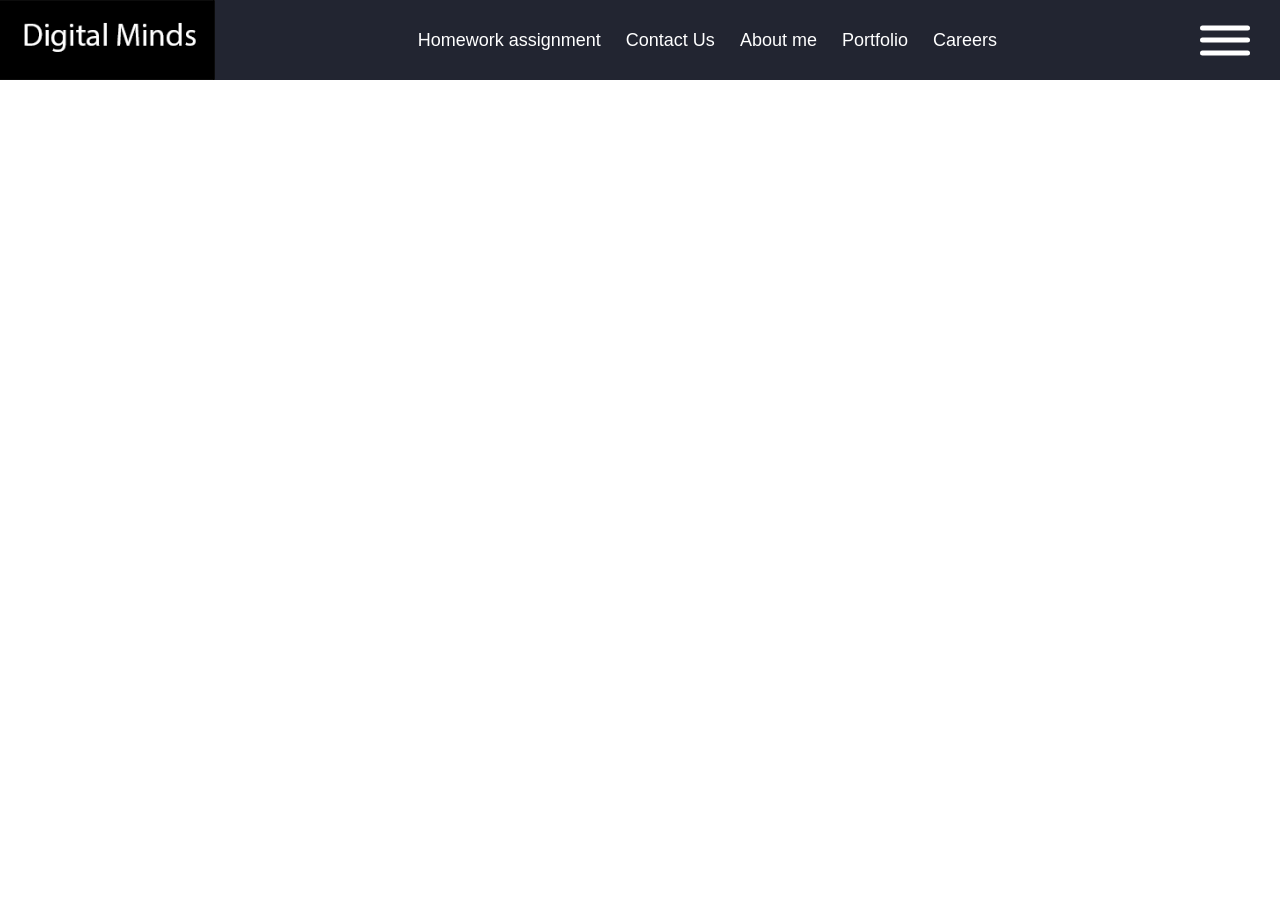
==== index.html @ a581403b "Add files via upload" ====
<!DOCTYPE html>
<html lang="en">
<head>
    <meta charset="UTF-8">
    <meta name="viewport" content="width=device-width, initial-scale=1.0">
    <title>Digital Mind</title>
    <link rel="stylesheet" href="css/blogpage.css">
    <link rel="stylesheet" href="css/navig.css">
</head>
<body>
    
    <header>
        <nav>
            <div class="nav-left">
                <img src="images/digitalminds.gif" class="digitalmindlogo" alt="Digital Minds">
                <!-- <p class="nav-subtext">Mind Website Development</p> -->
            </div>

            <div class="main_nav">
                <ul>
                    <li>Homework assignment</li>
                    <li>Contact Us</li>
                    <li>About me</li>
                    <li>Portfolio</li>
                    <li>Careers</li>
                </ul>
            </div>

            <div class="ham-menu">
                <span></span>
                <span></span>
                <span></span>
            </div>
        </nav>
    </header>

    <div class="off-screen-menu">
        <ul>
            <li><a href="#">Home</a></li>
            <li><a href="#">About me</a></li>
            <li><a href="#">Contact me</a></li>
            <li><a href="#">Portfolio</a></li>
            <li><a href="#">Careers</a></li>
        </ul>
    </div>

<!-- <h1 class="digitaltitles">Digital Minds</h1> -->

<!-- <div class="container"> 
    <div id="computer">
        <img src="images/OIP.webp" alt="Workplace" class="Workplace"/>
    </div>

    <div class="content-right">
        <h2 class="overflow"> 
            Are you looking to develop Digital Mind?
        </h2>
    </div>
</div>
        </div>
    <main>
        </main> -->



    <script src="alljavascript/blogpage.js"></script>
</body>
</html>
---- css/blogpage.css ----
/* --- Global Styles --- */
h1, h2 {
    font-family: Arial, sans-serif;
}

/* --- Layout: Title (Top) and Content (Side-by-Side) --- */
.digitaltitles {
    text-align: center;
    margin: 40px 0 20px 0;
}

.container {
    display: flex;
    flex-direction: row;      /* Side-by-side */
    justify-content: center;  /* Centers horizontally */
    align-items: center;      /* Centers vertically against each other */
    gap: 30px;                /* Space between img and text */
    padding: 20px;
}

.Workplace {
    max-width: 300px;         
    height: auto;
    display: block;
}

.overflow {
    font-family: Arial, sans-serif;
    font-weight: normal;      /* Not bold */
    max-width: 300px;         
    text-align: left;
}

/* --- Off-screen-menu --- */
.off-screen-menu {
    background-color: rgb(34, 37, 49);
    height: 100vh;
    width: 100%;
    max-width: 450px;
    position: fixed;
    top: 0;
    right: -450px;            /* Hidden */
    display: flex;
    flex-direction: column;
    justify-content: center;
    align-items: center;
    transition: .3s ease;
    z-index: 1000;
}

.off-screen-menu.active {
    right: 0;                 /* Slides in */
}

.off-screen-menu ul {
    list-style: none;
    padding: 0;
    text-align: center;
}

.off-screen-menu li {
    margin: 20px 0;
}

.off-screen-menu a {
    color: white;
    text-decoration: none;
    font-size: 2rem;
    transition: 0.3s;
}

.off-screen-menu a:hover {
    color: #253168;
}

/* --- Hamburger Icon --- */
.ham-menu {
    height: 50px;
    width: 50px;
    margin-left: auto;
    position: relative;
    cursor: pointer;
    z-index: 1100;
}

.ham-menu span {
    height: 5px;
    width: 100%;
    background-color: #ffffff;
    border-radius: 25px;
    position: absolute;
    top: 50%;
    left: 50%;
    transform: translate(-50%, -50%);
    transition: .3s ease;
}

.ham-menu span:nth-child(1) { top: 25%; }
.ham-menu span:nth-child(3) { top: 75%; }

/* --- Hamburger Animations --- */
.ham-menu.active span:nth-child(1) {
    transform: translate(-50%, -50%) rotate(45deg);
    top: 50%;
}
.ham-menu.active span:nth-child(2) { 
    opacity: 0; 
}
.ham-menu.active span:nth-child(3) {
    transform: translate(-50%, -50%) rotate(-45deg);
    top: 50%;
}
---- css/navig.css ----
/* This resets the browser's default spacing */
* {
    margin: 0;
    padding: 0;
    box-sizing: border-box;
}

nav {
    background-color: rgb(34, 37, 49);
    display: flex;
    justify-content: space-between; /* Pushes Logo left and Ham-menu right */
    align-items: center;           /* Centers everything vertically */
    padding: 0 30px 0 0; 
    height: 80px;
}

.nav-left {
    display: flex;
    flex-direction: column;        /* Stacks Logo over the text */
    height: 100%;
}

.digitalmindlogo {
    width: auto;                  /* Adjust size as needed */
    height: 100%;
    display: block;
    margin-left: -5px ;
}

.nav-subtext {
    color: white;
    font-size: 14px;
    font-family: Arial, sans-serif;
    margin-top: 5px;               /* Space between logo and text */
}

.main_nav ul {
    display: flex;
    list-style: none;
    gap: 25px;                     /* Space between Homework, Contact, etc. */
}

.main_nav ul li {
    color: white;
    font-family: Arial, sans-serif;
    font-size: 18px;
    cursor: pointer;
}

/* Ensure the Hamburger icon stays on the far right */
.ham-menu {
    margin-left: 0;                /* Resetting this since nav handles spacing */
}
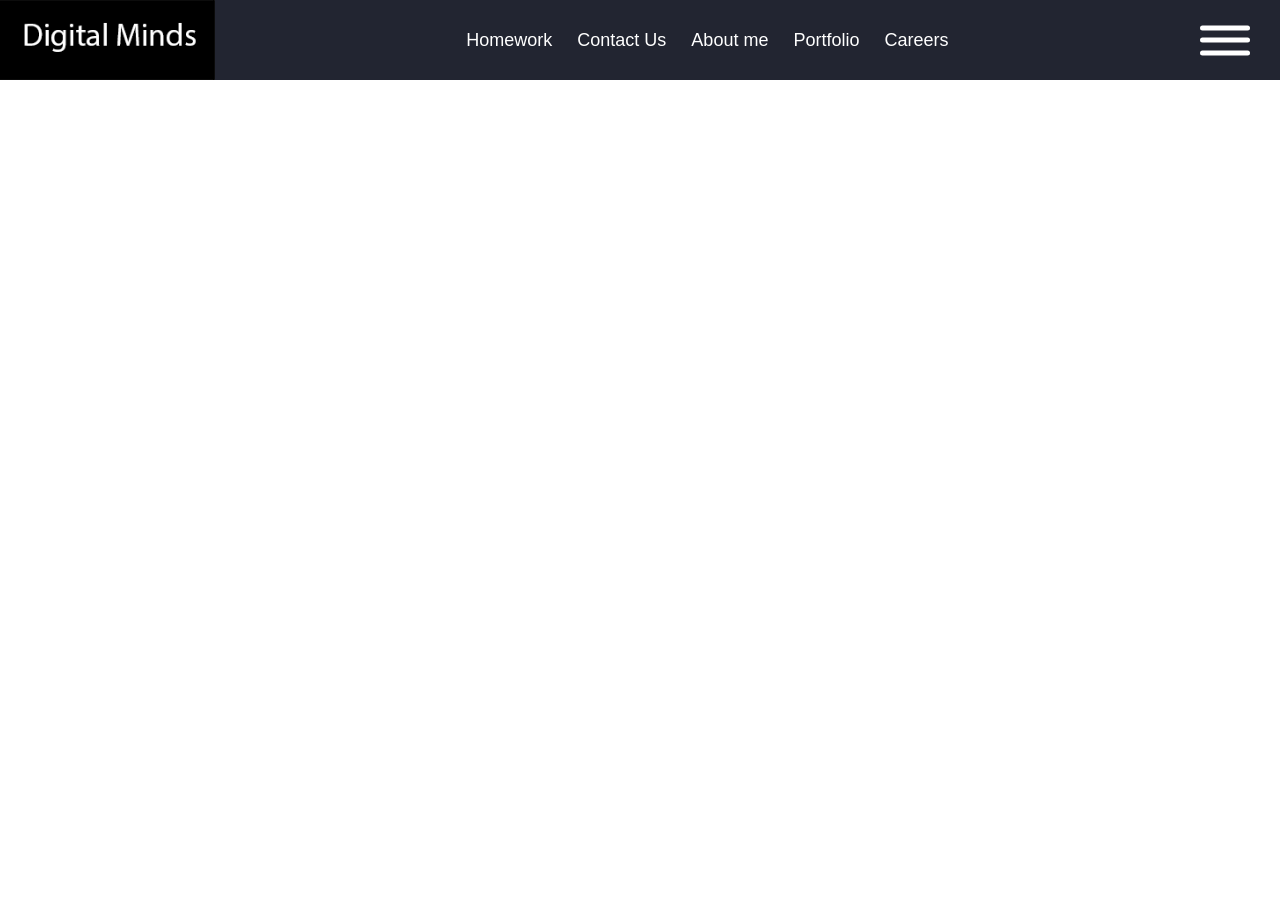
==== commit 8b114514: "Add files via upload" ====
--- a/index.html
+++ b/index.html
@@ -18,7 +18,7 @@
 
             <div class="main_nav">
                 <ul>
-                    <li>Homework assignment</li>
+                    <li>Homework </li>
                     <li>Contact Us</li>
                     <li>About me</li>
                     <li>Portfolio</li>
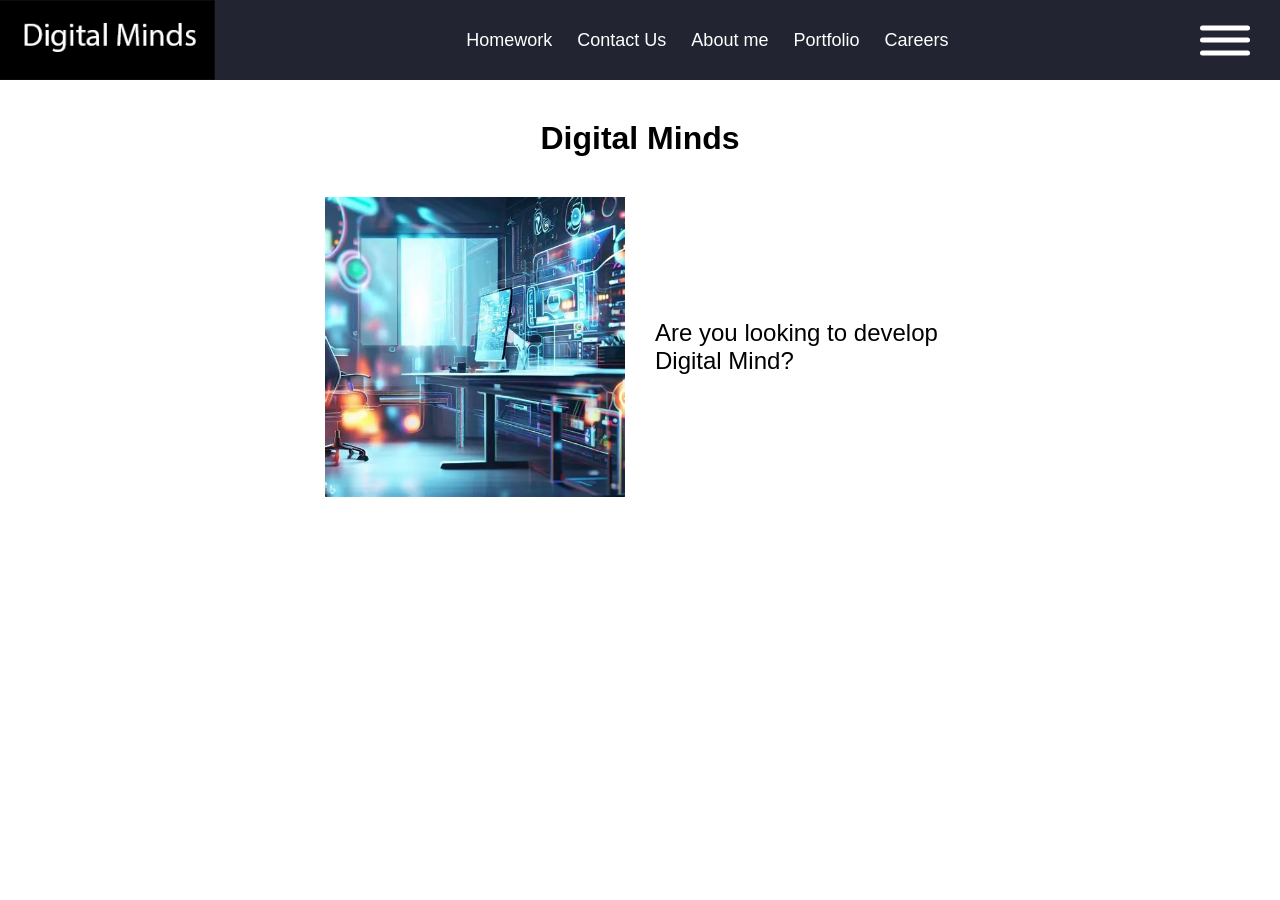
==== commit 1cbf1c19: "Add files via upload" ====
--- a/index.html
+++ b/index.html
@@ -44,14 +44,13 @@
         </ul>
     </div>
 
-<!-- <h1 class="digitaltitles">Digital Minds</h1> -->
+<h1 class="digitaltitles">Digital Minds</h1> 
 
-<!-- <div class="container"> 
+<div class="container"> 
     <div id="computer">
         <img src="images/OIP.webp" alt="Workplace" class="Workplace"/>
-    </div>
-
-    <div class="content-right">
+     </div> 
+     <div class="content-right"> 
         <h2 class="overflow"> 
             Are you looking to develop Digital Mind?
         </h2>
@@ -59,7 +58,7 @@
 </div>
         </div>
     <main>
-        </main> -->
+        </main> 
 
 
 
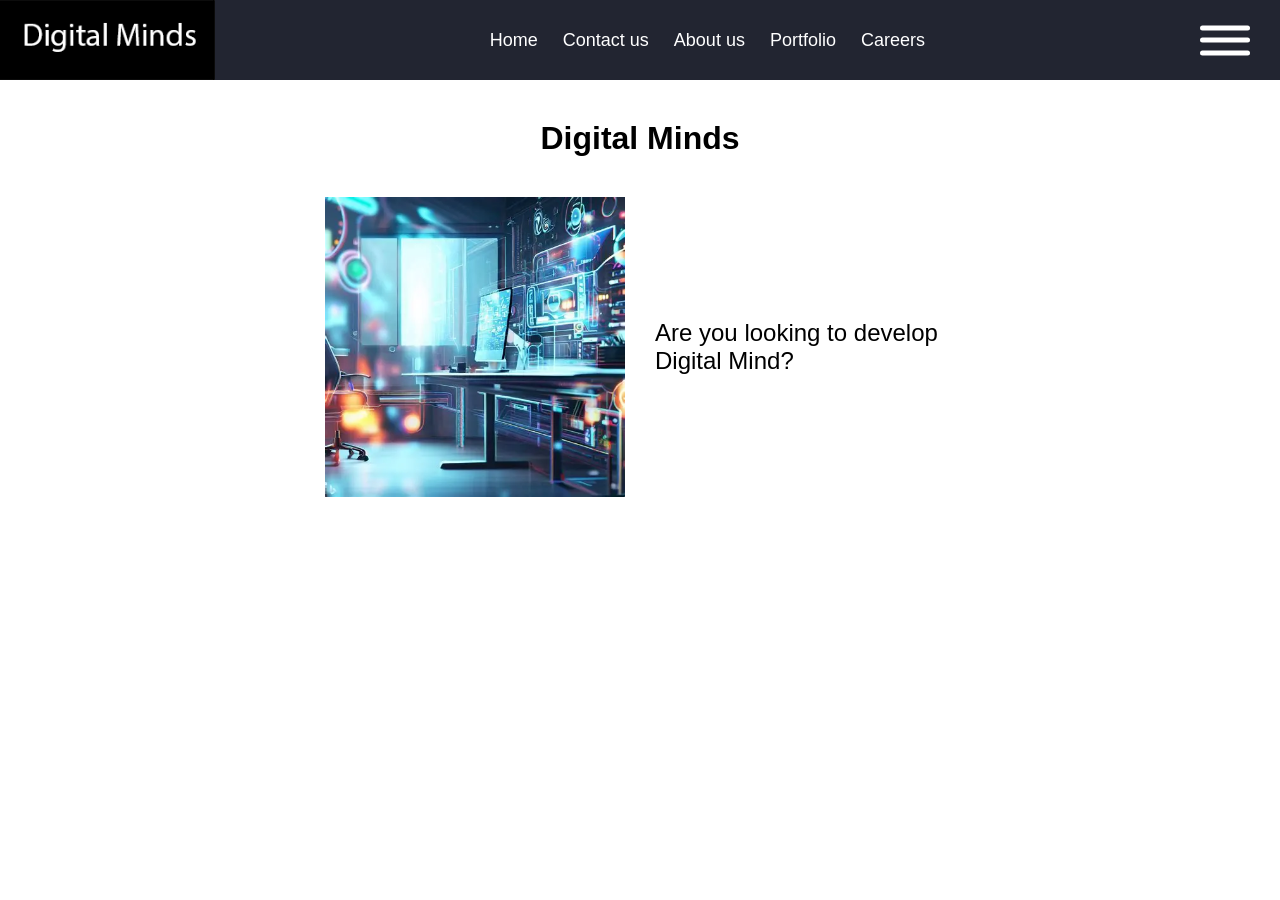
==== commit fdbb4361: "Add files via upload" ====
--- a/index.html
+++ b/index.html
@@ -18,9 +18,9 @@
 
             <div class="main_nav">
                 <ul>
-                    <li>Homework </li>
-                    <li>Contact Us</li>
-                    <li>About me</li>
+                    <li>Home</li>
+                    <li>Contact us</li>
+                    <li>About us</li>
                     <li>Portfolio</li>
                     <li>Careers</li>
                 </ul>
@@ -37,8 +37,8 @@
     <div class="off-screen-menu">
         <ul>
             <li><a href="#">Home</a></li>
-            <li><a href="#">About me</a></li>
-            <li><a href="#">Contact me</a></li>
+            <li><a href="#">About us</a></li>
+            <li><a href="#">Contact us</a></li>
             <li><a href="#">Portfolio</a></li>
             <li><a href="#">Careers</a></li>
         </ul>
@@ -60,8 +60,6 @@
     <main>
         </main> 
 
-
-
     <script src="alljavascript/blogpage.js"></script>
 </body>
 </html>
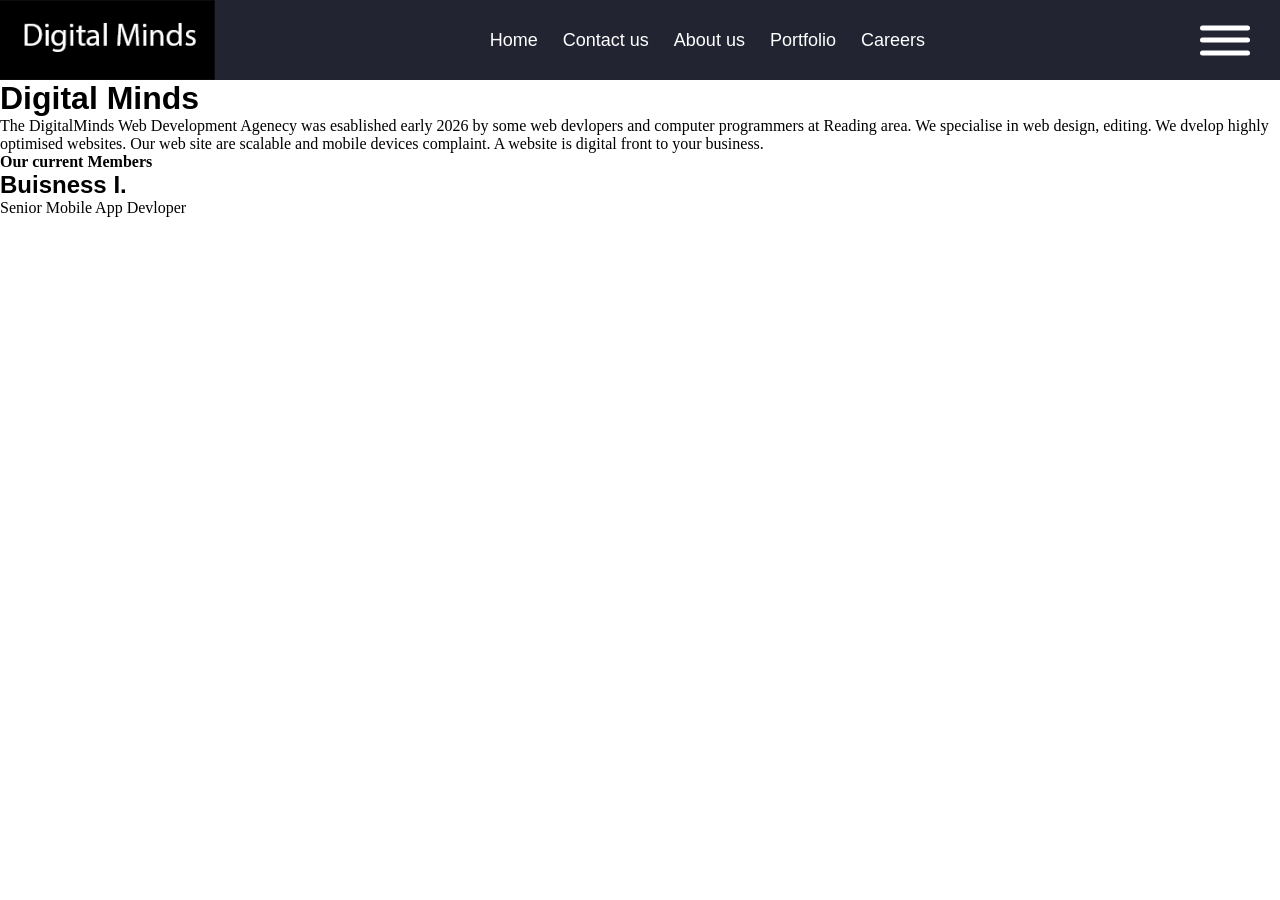
==== commit c29dca55: "Add files via upload" ====
--- a/index.html
+++ b/index.html
@@ -13,7 +13,7 @@
         <nav>
             <div class="nav-left">
                 <img src="images/digitalminds.gif" class="digitalmindlogo" alt="Digital Minds">
-                <!-- <p class="nav-subtext">Mind Website Development</p> -->
+                <p class="nav-subtext">Mind Website Development</p>
             </div>
 
             <div class="main_nav">
@@ -44,9 +44,25 @@
         </ul>
     </div>
 
-<h1 class="digitaltitles">Digital Minds</h1> 
+    <div class="company_profile">
+     <h1>Digital Minds</h1>  
+     <p id="pp1">The DigitalMinds Web Development Agenecy was esablished  
+        early 2026 by some web devlopers and computer programmers at Reading area. We specialise in web design,
+        editing. We dvelop highly optimised websites. Our web site are scalable and mobile devices complaint.
+        A website is digital front to your business.
+     </p>
+    </div>
 
-<div class="container"> 
+<h4 class="members">Our current Members</h4>
+<div class="profile_cointanier">
+<!-- <img src="images/Buisness.png " alt="photo of a buisness women"> -->
+<h2>Buisness I.</h2>
+<p> Senior Mobile App Devloper</p>
+</div>
+</div>
+
+
+<!-- <div class="container"> 
     <div id="computer">
         <img src="images/OIP.webp" alt="Workplace" class="Workplace"/>
      </div> 
@@ -58,7 +74,7 @@
 </div>
         </div>
     <main>
-        </main> 
+        </main>  -->
 
     <script src="alljavascript/blogpage.js"></script>
 </body>
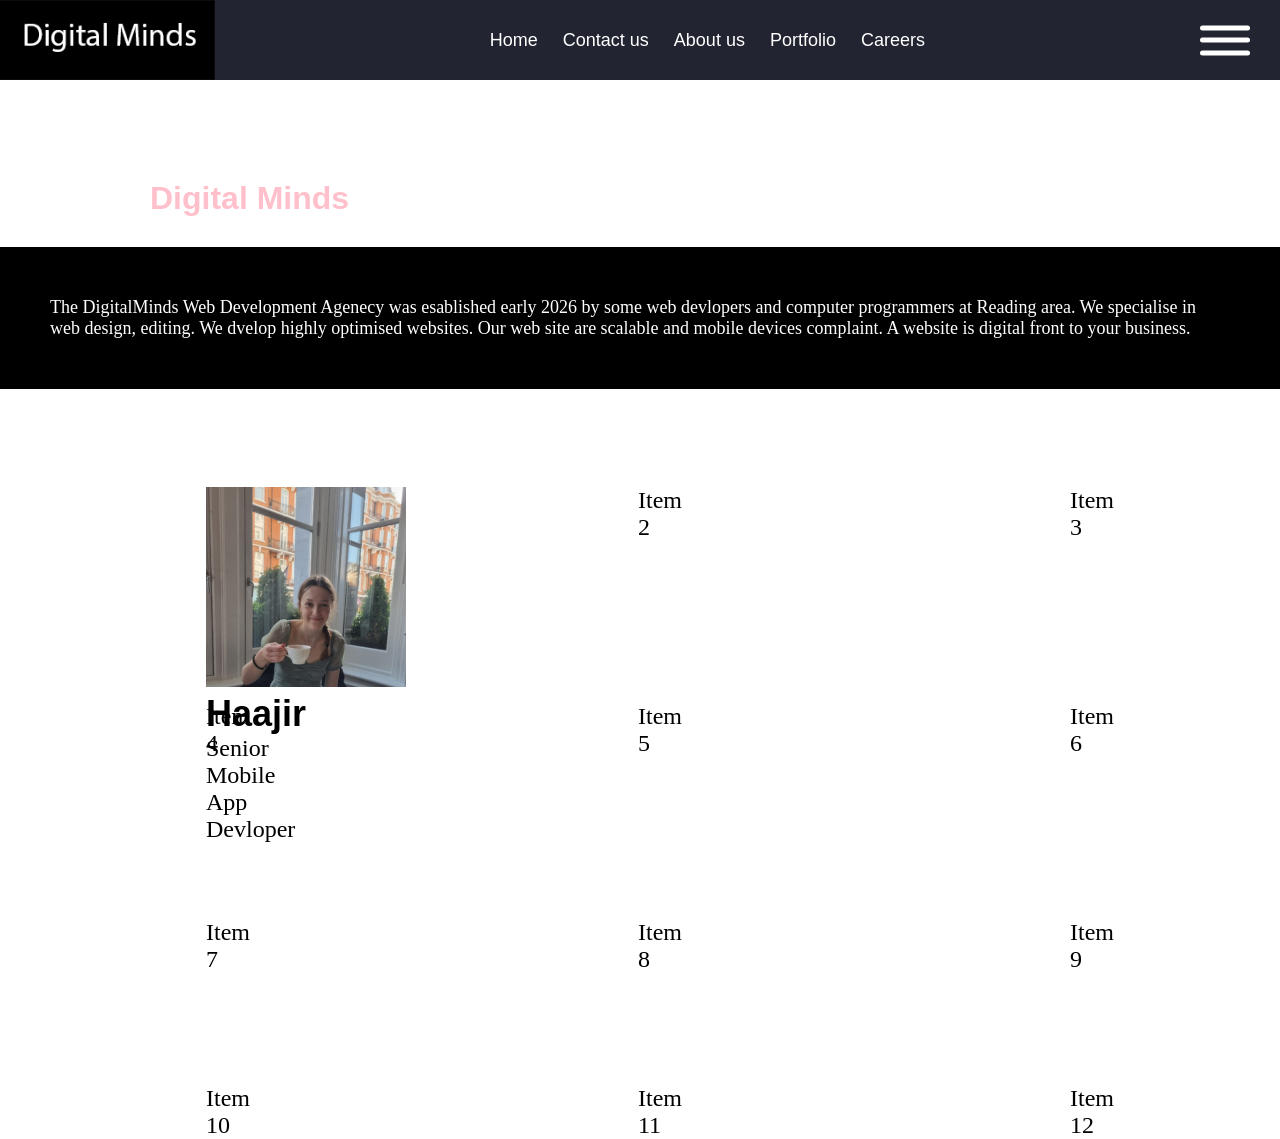
==== commit c6768648: "Add files via upload" ====
--- a/index.html
+++ b/index.html
@@ -53,28 +53,34 @@
      </p>
     </div>
 
-<h4 class="members">Our current Members</h4>
+<!-- <h4 class="members">Our current Members</h4>
 <div class="profile_cointanier">
-<!-- <img src="images/Buisness.png " alt="photo of a buisness women"> -->
-<h2>Buisness I.</h2>
+<img src="images/haajir_photo.jpg" alt="Eve Liggins">
+<h2>Haajir</h2>
 <p> Senior Mobile App Devloper</p>
 </div>
+</div> -->
+
+<div class="grid_container">
+    <div class="item">
+        <img src="images/Eve.png"  alt="Eve Liggins"> 
+        <h2>Haajir</h2>
+        <p> Senior Mobile App Devloper</p>
+    </div>
+    <div class="item">Item 2</div>
+    <div class="item">Item 3</div>
+    <div class="item">Item 4</div>
+    <div class="item">Item 5</div>
+    <div class="item">Item 6</div>
+    <div class="item">Item 7</div>
+    <div class="item">Item 8</div>
+    <div class="item">Item 9</div>
+    <div class="item">Item 10</div>
+    <div class="item">Item 11</div>
+    <div class="item">Item 12</div>
+
 </div>
 
-
-<!-- <div class="container"> 
-    <div id="computer">
-        <img src="images/OIP.webp" alt="Workplace" class="Workplace"/>
-     </div> 
-     <div class="content-right"> 
-        <h2 class="overflow"> 
-            Are you looking to develop Digital Mind?
-        </h2>
-    </div>
-</div>
-        </div>
-    <main>
-        </main>  -->
 
     <script src="alljavascript/blogpage.js"></script>
 </body>
--- a/css/blogpage.css
+++ b/css/blogpage.css
@@ -109,4 +109,52 @@
 .ham-menu.active span:nth-child(3) {
     transform: translate(-50%, -50%) rotate(-45deg);
     top: 50%;
-}+}
+
+@media screen and (min-width: 450px) and (max-width: 760px){
+    body{
+        background-color: red;
+    }
+    
+}
+
+.company_profile h1 {
+    color: pink;
+    padding-left: 150px;
+    padding-top: 100px;
+    font-weight: bold;
+    padding-bottom: 30px;
+}
+
+.company_profile #pp1{
+    background-color: rgb(0, 0, 0);
+    font-size: 18px;
+    padding: 50px;
+    color: #ffffff;
+}
+
+/* working with grid-coinatner */
+.grid_container{
+    display: grid;
+    grid-template-columns: 1fr 1fr 1fr;
+    grid-template-rows: 200px 200px 200px;
+    grid-auto-rows: auto;
+    gap: 1em;
+
+    justify-items: center;
+    align-items: center;
+    justify-content: center;
+    align-content: center;
+}
+
+.item {
+    height: 100px;
+    width: 100px;
+    padding: 2em;
+    background-color: var(--primary-color);
+    color: rgb(0, 0, 0);
+    text-align: center;
+    border-radius: 8px;
+    font-size: 1.5rem;
+}
+
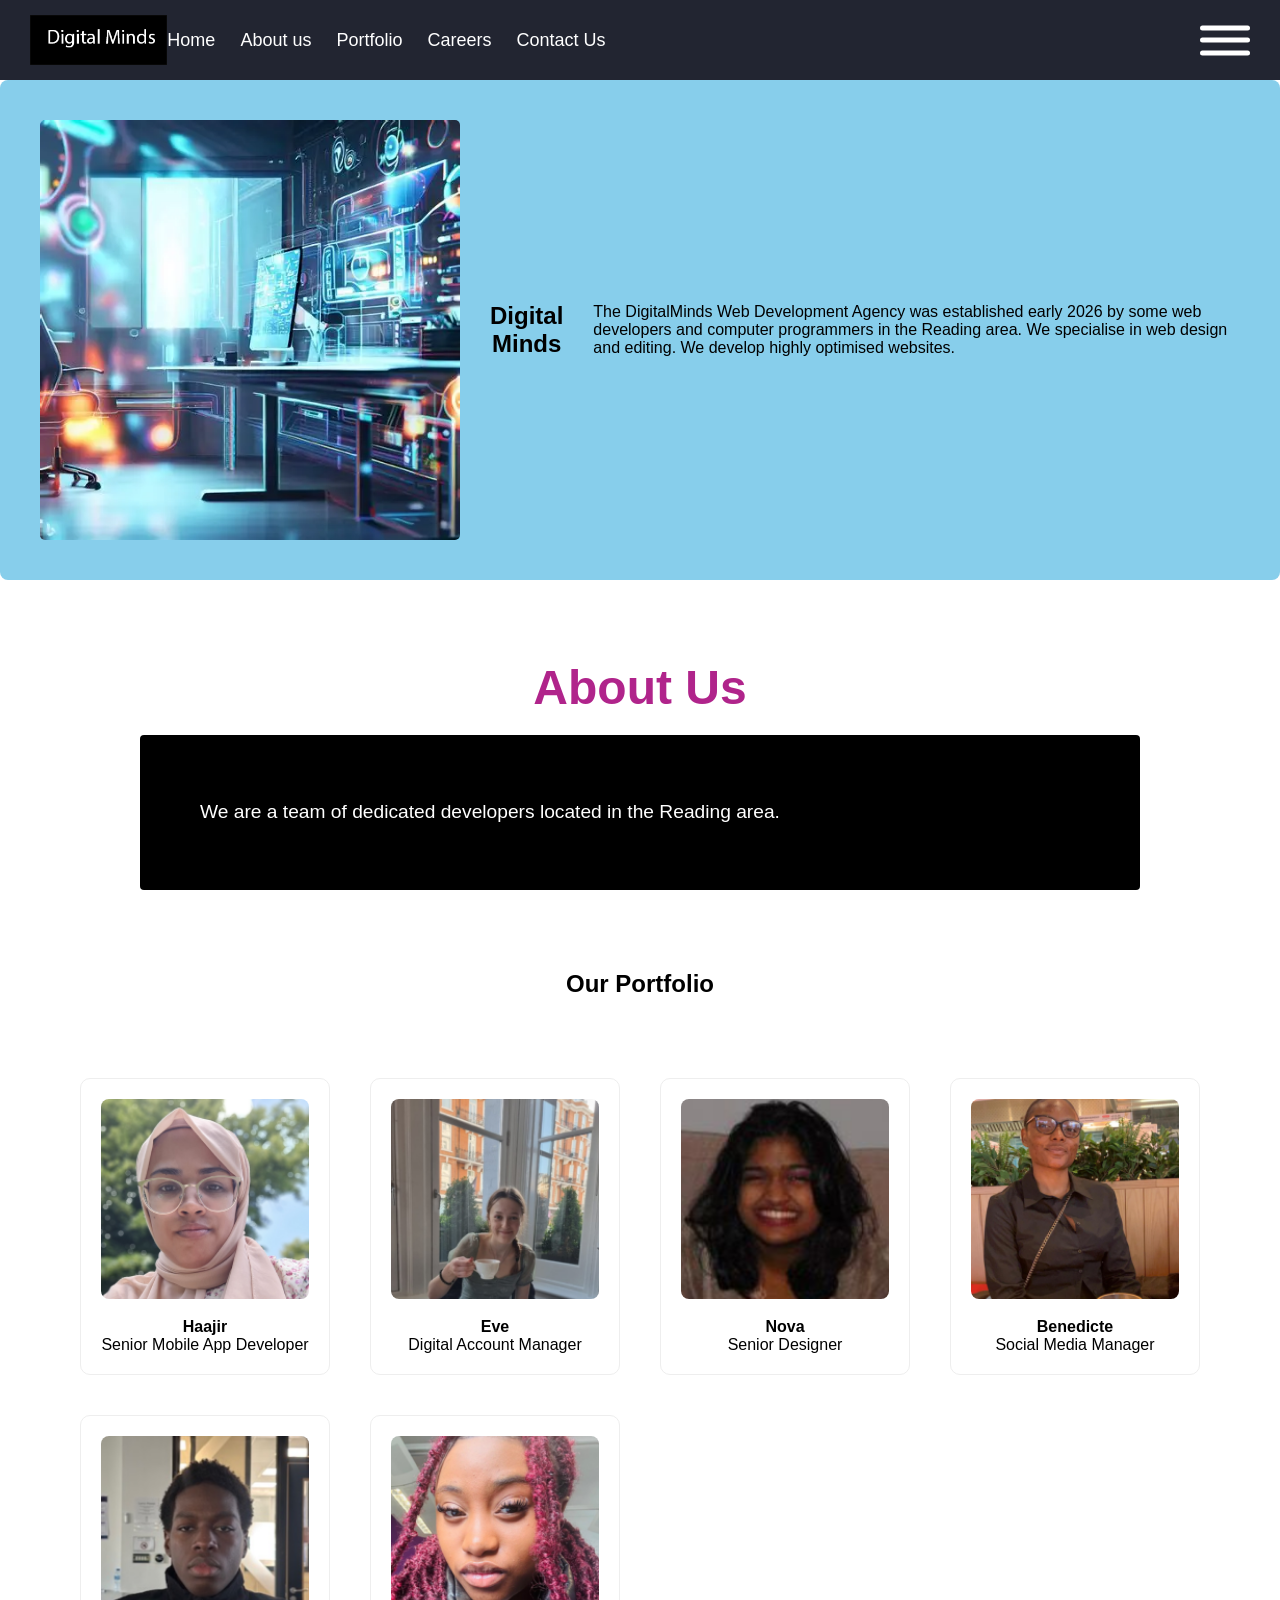
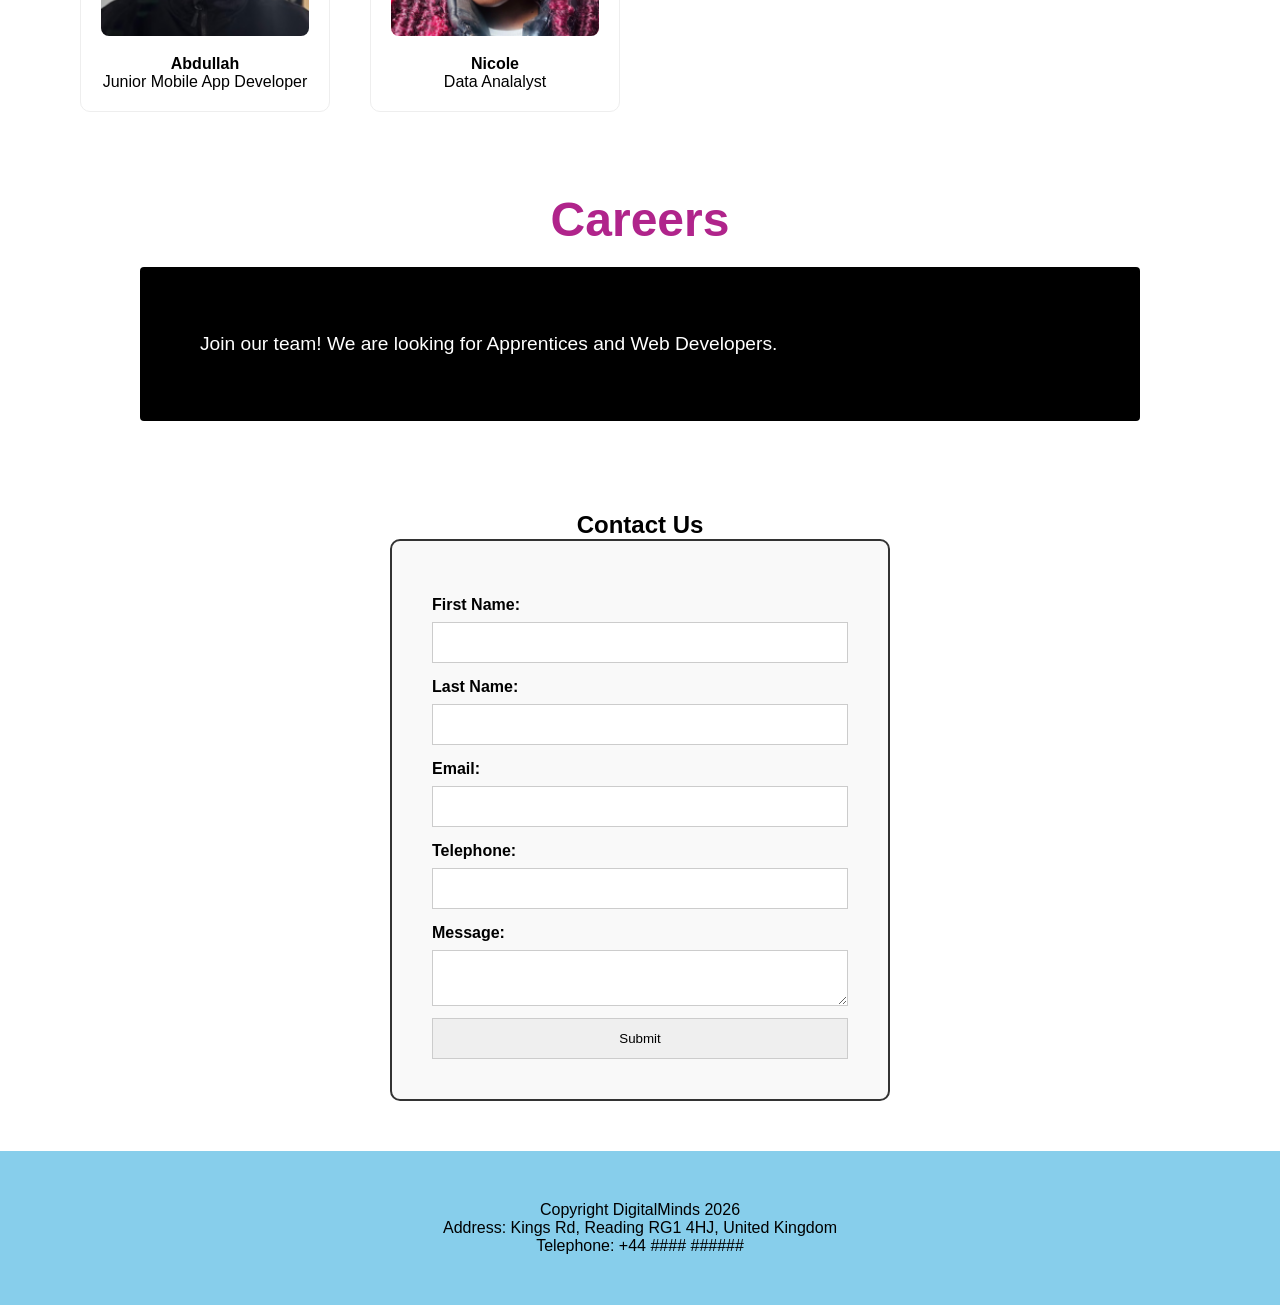
==== commit f7fa449f: "Add files via upload" ====
--- a/index.html
+++ b/index.html
@@ -1,87 +1,149 @@
 <!DOCTYPE html>
 <html lang="en">
+
 <head>
     <meta charset="UTF-8">
     <meta name="viewport" content="width=device-width, initial-scale=1.0">
-    <title>Digital Mind</title>
+    <title>Digital Minds</title>
     <link rel="stylesheet" href="css/blogpage.css">
-    <link rel="stylesheet" href="css/navig.css">
 </head>
+
 <body>
-    
+
     <header>
         <nav>
             <div class="nav-left">
                 <img src="images/digitalminds.gif" class="digitalmindlogo" alt="Digital Minds">
-                <p class="nav-subtext">Mind Website Development</p>
             </div>
 
             <div class="main_nav">
                 <ul>
-                    <li>Home</li>
-                    <li>Contact us</li>
-                    <li>About us</li>
-                    <li>Portfolio</li>
-                    <li>Careers</li>
+                    <li><a href="#home" class="nav-link">Home</a></li>
+                    <li><a href="#about" class="nav-link">About us</a></li>
+                    <li><a href="#portfolio" class="nav-link">Portfolio</a></li>
+                    <li><a href="#careers" class="nav-link">Careers</a></li>
+                    <li><a href="#contact" class="nav-link">Contact Us</a></li>
                 </ul>
             </div>
 
             <div class="ham-menu">
                 <span></span>
+                
                 <span></span>
+                
                 <span></span>
             </div>
         </nav>
     </header>
 
     <div class="off-screen-menu">
+
         <ul>
-            <li><a href="#">Home</a></li>
-            <li><a href="#">About us</a></li>
-            <li><a href="#">Contact us</a></li>
-            <li><a href="#">Portfolio</a></li>
-            <li><a href="#">Careers</a></li>
+            <li><a href="#home">Home</a></li>
+            <li><a href="#about">About us</a></li>
+            <li><a href="#portfolio">Portfolio</a></li>
+            <li><a href="#careers">Careers</a></li>
+            <li><a href="#contact">Contact us</a></li>
         </ul>
     </div>
 
-    <div class="company_profile">
-     <h1>Digital Minds</h1>  
-     <p id="pp1">The DigitalMinds Web Development Agenecy was esablished  
-        early 2026 by some web devlopers and computer programmers at Reading area. We specialise in web design,
-        editing. We dvelop highly optimised websites. Our web site are scalable and mobile devices complaint.
-        A website is digital front to your business.
-     </p>
-    </div>
+    <main id="content-wrapper">
+        <section class="page" id="home">
+            <div class="hero-container">
+                <div class="pos_cen">
+                    <img src="images/OIP.webp" class="webimage" alt="Computer">
+                    <h1 style="text-align: center;">Digital Minds</h1>
+                    <p id="pp1">
+                        The DigitalMinds Web Development Agency was established early 2026 by some web developers and
+                        computer programmers in the Reading area.
+                        We specialise in web design and editing. We develop highly optimised websites.
+                    </p>
+                </div>
+            </div>
+        </section>
 
-<!-- <h4 class="members">Our current Members</h4>
-<div class="profile_cointanier">
-<img src="images/haajir_photo.jpg" alt="Eve Liggins">
-<h2>Haajir</h2>
-<p> Senior Mobile App Devloper</p>
-</div>
-</div> -->
+        <section class="page" id="about">
+            <div class="company_profile">
+                <h1>About Us</h1>
+                <p id="pp1">We are a team of dedicated developers located in the Reading area.</p>
+            </div>
+        </section>
 
-<div class="grid_container">
-    <div class="item">
-        <img src="images/Eve.png"  alt="Eve Liggins"> 
-        <h2>Haajir</h2>
-        <p> Senior Mobile App Devloper</p>
-    </div>
-    <div class="item">Item 2</div>
-    <div class="item">Item 3</div>
-    <div class="item">Item 4</div>
-    <div class="item">Item 5</div>
-    <div class="item">Item 6</div>
-    <div class="item">Item 7</div>
-    <div class="item">Item 8</div>
-    <div class="item">Item 9</div>
-    <div class="item">Item 10</div>
-    <div class="item">Item 11</div>
-    <div class="item">Item 12</div>
+        <section class="page" id="portfolio">
+            <h1 style="text-align: center; margin: 40px 0;">Our Portfolio</h1>
+            <div class="grid_container">
+                <div class="item">
+                    <img src="images/Haajir.png" alt="Haajir">
+                    <h4>Haajir</h4>
+                    <p>Senior Mobile App Developer</p>
+                </div>
+                <div class="item">
+                    <img src="images/Eve.png" alt="Eve">
+                    <h4>Eve</h4>
+                    <p>Digital Account Manager</p>
+                </div>
+                <div class="item">
+                    <img src="images/Nova.png" alt="Nova">
+                    <h4>Nova</h4>
+                    <p>Senior Designer</p>
+                </div>
+                <div class="item">
+                    <img src="images/Benedicte.png" alt="Benedicte">
+                    <h4>Benedicte</h4>
+                    <p> Social Media Manager</p>
+                </div>
+                 <div class="item">
+                    <img src="images/Abdullah.png" alt="Benedicte">
+                    <h4>Abdullah</h4>
+                    <p>Junior Mobile App Developer</p>
+                </div>
+                 <div class="item">
+                    <img src="images/Nicole.png" alt="Benedicte">
+                    <h4>Nicole</h4>
+                    <p>Data Analalyst</p>
+                </div>
+            </div>
+        </section>
 
-</div>
+        <section class="page" id="careers">
+            <div class="company_profile">
+                <h1>Careers</h1>
+                <p id="pp1">Join our team! We are looking for Apprentices and Web Developers.</p>
+            </div>
+        </section>
 
+        <section class="page" id="contact">
+            <div class="form-container">
+                <h1>Contact Us</h1>
+                <form>
+                    <label for="fname">First Name:</label>
+                    <input type="text" id="fname" name="fname" required>
 
-    <script src="alljavascript/blogpage.js"></script>
+                    <label for="lname">Last Name:</label>
+                    <input type="text" id="lname" name="lname" required>
+
+                    <label for="email">Email:</label>
+                    <input type="email" id="emailaddress" name="emailaddress" required>
+
+                    <label for="phone">Telephone:</label>
+                    <input type="text" id="phonenumber" name="phonenumber" required>
+
+                    <label for="message">Message:</label>
+                    <textarea id="messages" name="messages" required></textarea>
+
+                    <input type="submit" value="Submit">
+                </form>
+            </div>
+        </section>
+    </main>
+
+        <footer>
+            <p>Copyright DigitalMinds 2026</p>
+            <p>Address: Kings Rd, Reading RG1 4HJ, United Kingdom</p>
+            <p>Telephone: +44 #### ######</p>
+        </footer>
+
+    <script src="alljavascript1/blogpage.js"></script>
 </body>
+
 </html>
--- a/css/blogpage.css
+++ b/css/blogpage.css
@@ -1,35 +1,184 @@
-/* --- Global Styles --- */
-h1, h2 {
+/* --- 1. Global & Reset --- */
+* {
+    margin: 0;
+    padding: 0;
+    box-sizing: border-box;
+}
+
+html {
+    scroll-behavior: smooth; /* Enables the smooth sliding effect */
+}
+
+body {
     font-family: Arial, sans-serif;
-}
-
-/* --- Layout: Title (Top) and Content (Side-by-Side) --- */
-.digitaltitles {
-    text-align: center;
-    margin: 40px 0 20px 0;
-}
-
-.container {
-    display: flex;
-    flex-direction: row;      /* Side-by-side */
-    justify-content: center;  /* Centers horizontally */
-    align-items: center;      /* Centers vertically against each other */
-    gap: 30px;                /* Space between img and text */
+    background-color: #ffffff;
+    display: flex;
+    flex-direction: column;
+    min-height: 100vh;
+}
+
+/* --- 2. Navigation --- */
+nav {
+    background-color: rgb(34, 37, 49);
+    display: flex;
+    justify-content: space-between;
+    align-items: center;
+    padding: 0 30px;
+    height: 80px;
+    position: fixed;
+    top: 0;
+    width: 100%;
+    z-index: 2000;
+}
+
+.nav-left {
+    display: flex;
+    align-items: center;
+    gap: 10px;
+}
+
+.digitalmindlogo {
+    height: 50px; /* Adjusted for better fit */
+    width: auto;
+}
+
+.nav-subtext {
+    color: white;
+    font-size: 14px;
+}
+
+.main_nav ul {
+    display: flex;
+    list-style: none;
+    gap: 25px;
+    margin-left: 00px;
+}
+
+.main_nav ul li a {
+    color: white;
+    text-decoration: none;
+    font-size: 18px;
+    transition: 0.3s;
+}
+
+.main_nav ul li a:hover {
+    color: #dcfd8b; /* Lime green hover */
+}
+
+/* --- 3. Layout Sections --- */
+.page {
+        /* min-height: 100vh; */
+
+    display: block;
+    padding-top: 40px; /* Space for fixed nav */
+}
+
+/* Hero / Home Box Fix */
+.pos_cen {
+    width: 100%;
+    margin: 40px auto; /* Centers the box naturally */
+    background-color: skyblue;
+    padding: 40px;
+    display: flex;
+    align-items: center;
+    gap: 30px;
+    border-radius: 8px;
+}
+
+footer {
+    width: 100%;
+    background-color: skyblue;
+    text-align: center;
+    padding: 50px;
+}
+
+.webimage {
+    width: 35%;
+    border-radius: 5px;
+}
+
+/* About & Careers Styling */
+.company_profile {
+    max-width: 1000px;
+    margin: 0 auto;
+}
+
+.company_profile h1 {
+    color: #b0248b; /* Pinkish color you used */
+    font-size: 3rem;
+    margin-bottom: 20px;
+    text-align: center;
+}
+
+.company_profile #pp1 {
+    background-color: rgb(0, 0, 0);
+    color: #ffffff;
+    font-size: 1.2rem;
+    padding: 60px;
+    line-height: 1.8;
+    border-radius: 4px;
+}
+
+/* --- 4. Portfolio Grid --- */
+.grid_container {
+    display: grid;
+    grid-template-columns: repeat(auto-fit, minmax(250px, 1fr));
+    gap: 40px;
+    padding: 40px;
+    max-width: 1200px;
+    margin: 0 auto;
+}
+
+.item {
+    text-align: center;
     padding: 20px;
-}
-
-.Workplace {
-    max-width: 300px;         
-    height: auto;
+    border: 1px solid #eee;
+    border-radius: 10px;
+    transition: 0.3s;
+}
+
+.item:hover {
+    box-shadow: 0 10px 20px rgba(0,0,0,0.1);
+}
+
+.item img {
+    width: 100%;
+    height: 200px;
+    object-fit: cover;
+    border-radius: 8px;
+    margin-bottom: 15px;
+}
+
+/* --- 5. Contact Form --- */
+.form-container {
+    display: flex;
+    flex-direction: column;
+    align-items: center;
+    padding: 50px 20px;
+}
+
+form {
+    background-color: #f9f9f9;
+    border: 2px solid #333;
+    padding: 40px;
+    border-radius: 10px;
+    width: 100%;
+    max-width: 500px;
+}
+
+form label {
     display: block;
-}
-
-.overflow {
-    font-family: Arial, sans-serif;
-    font-weight: normal;      /* Not bold */
-    max-width: 300px;         
-    text-align: left;
-}
+    font-weight: bold;
+    margin-top: 15px;
+}
+
+form input, form textarea {
+    width: 100%;
+    padding: 12px;
+    margin-top: 8px;
+    border: 1px solid #ccc
+}
+
 
 /* --- Off-screen-menu --- */
 .off-screen-menu {
@@ -109,52 +258,4 @@
 .ham-menu.active span:nth-child(3) {
     transform: translate(-50%, -50%) rotate(-45deg);
     top: 50%;
-}
-
-@media screen and (min-width: 450px) and (max-width: 760px){
-    body{
-        background-color: red;
-    }
-    
-}
-
-.company_profile h1 {
-    color: pink;
-    padding-left: 150px;
-    padding-top: 100px;
-    font-weight: bold;
-    padding-bottom: 30px;
-}
-
-.company_profile #pp1{
-    background-color: rgb(0, 0, 0);
-    font-size: 18px;
-    padding: 50px;
-    color: #ffffff;
-}
-
-/* working with grid-coinatner */
-.grid_container{
-    display: grid;
-    grid-template-columns: 1fr 1fr 1fr;
-    grid-template-rows: 200px 200px 200px;
-    grid-auto-rows: auto;
-    gap: 1em;
-
-    justify-items: center;
-    align-items: center;
-    justify-content: center;
-    align-content: center;
-}
-
-.item {
-    height: 100px;
-    width: 100px;
-    padding: 2em;
-    background-color: var(--primary-color);
-    color: rgb(0, 0, 0);
-    text-align: center;
-    border-radius: 8px;
-    font-size: 1.5rem;
-}
-
+}
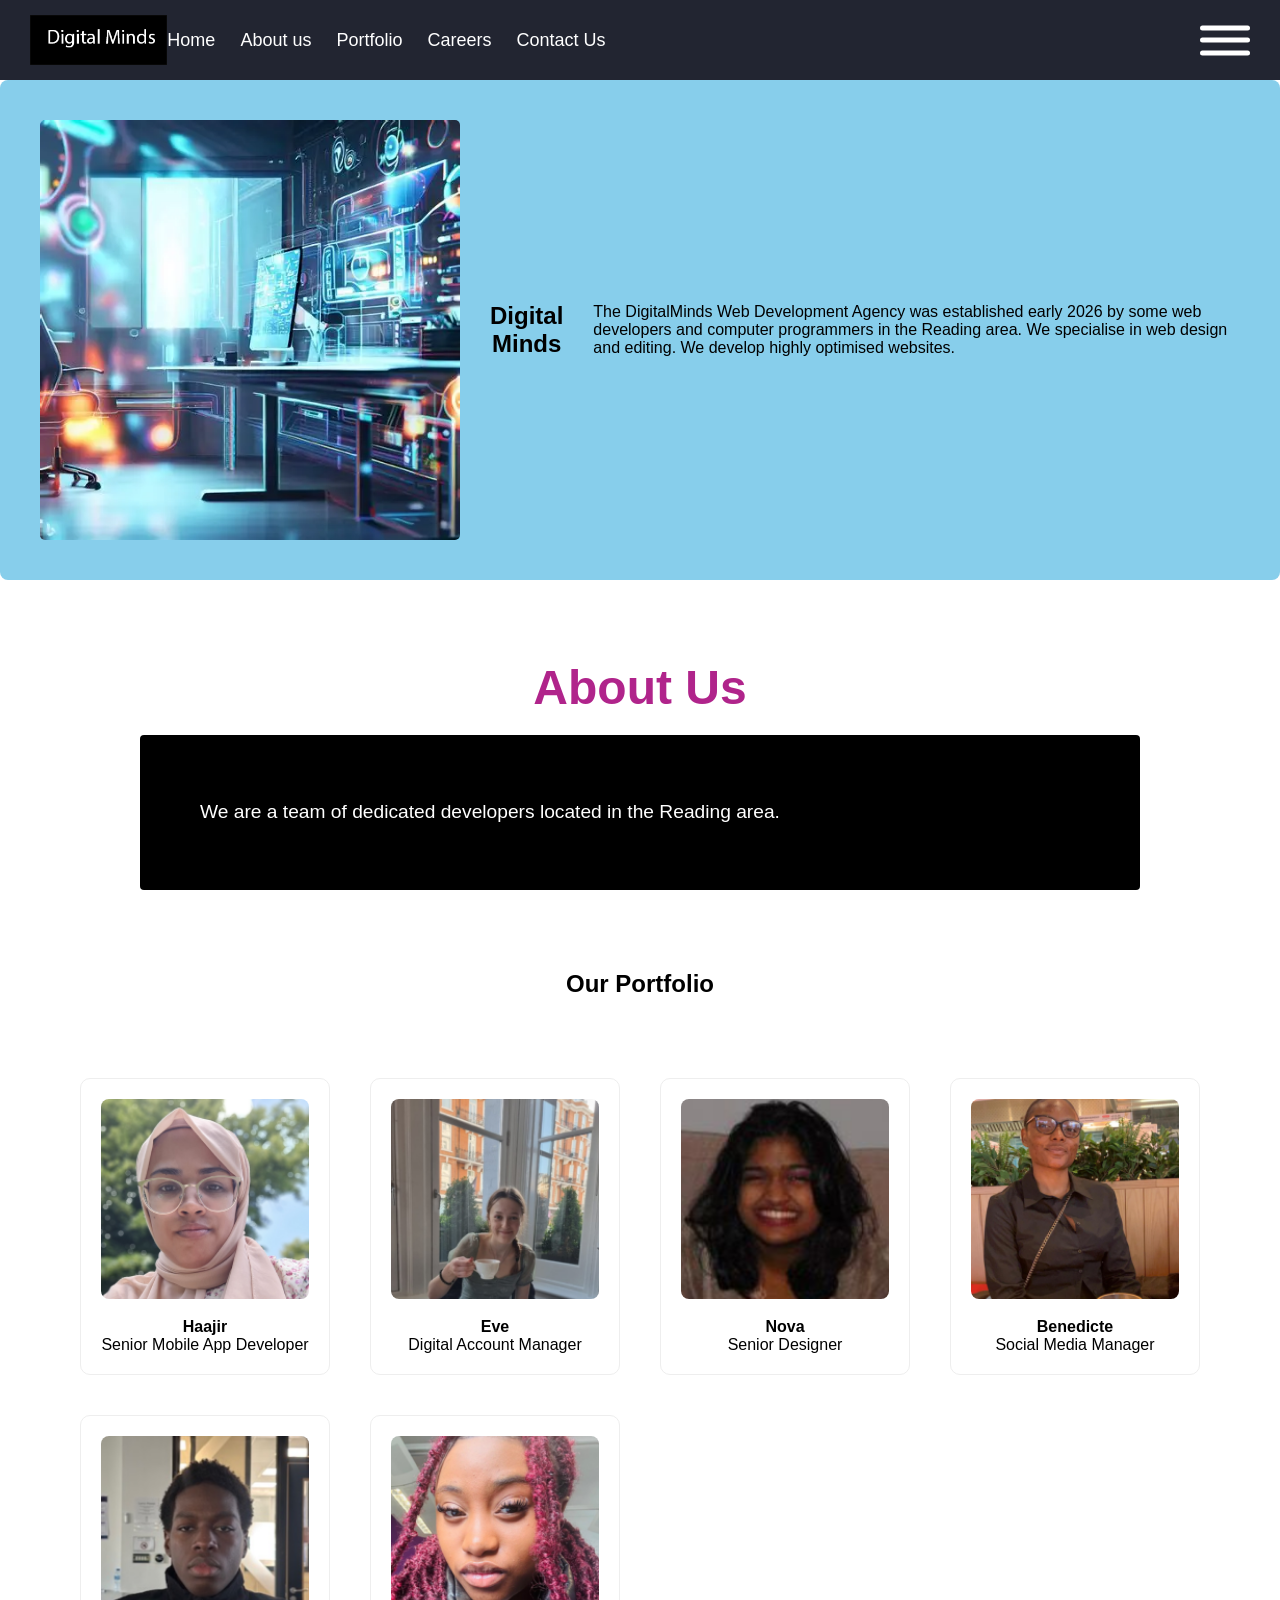
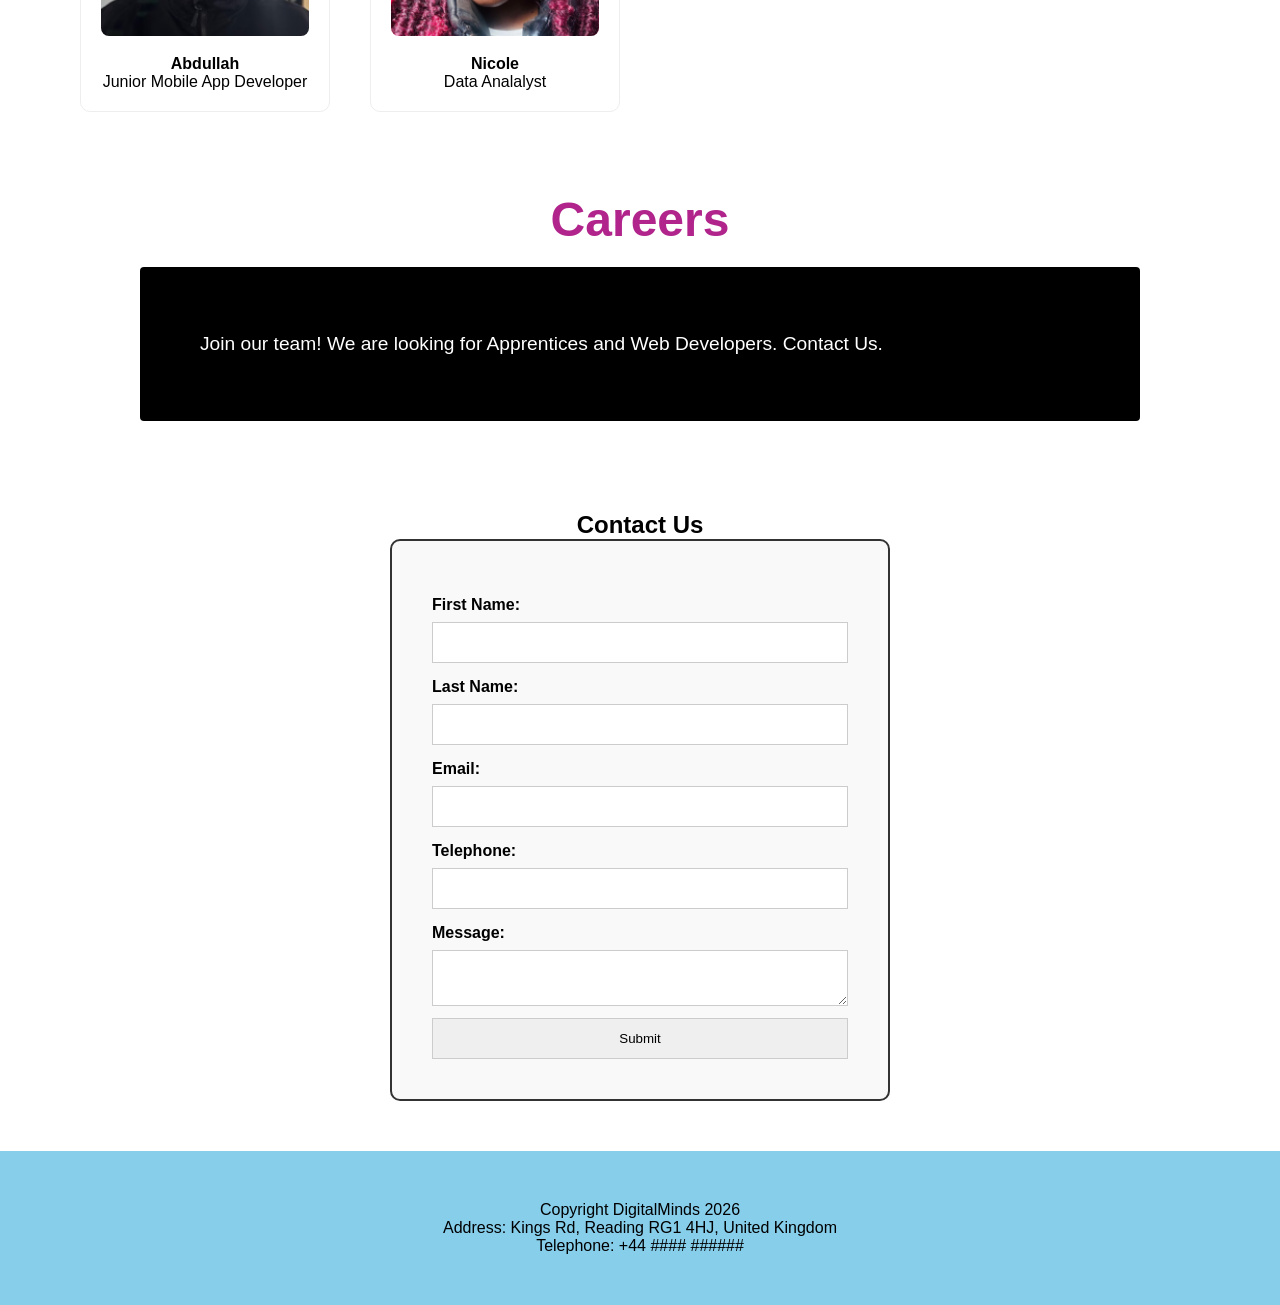
==== commit 741dfa5c: "Add files via upload" ====
--- a/index.html
+++ b/index.html
@@ -108,7 +108,7 @@
         <section class="page" id="careers">
             <div class="company_profile">
                 <h1>Careers</h1>
-                <p id="pp1">Join our team! We are looking for Apprentices and Web Developers.</p>
+                <p id="pp1">Join our team! We are looking for Apprentices and Web Developers. Contact Us.</p>
             </div>
         </section>
 
